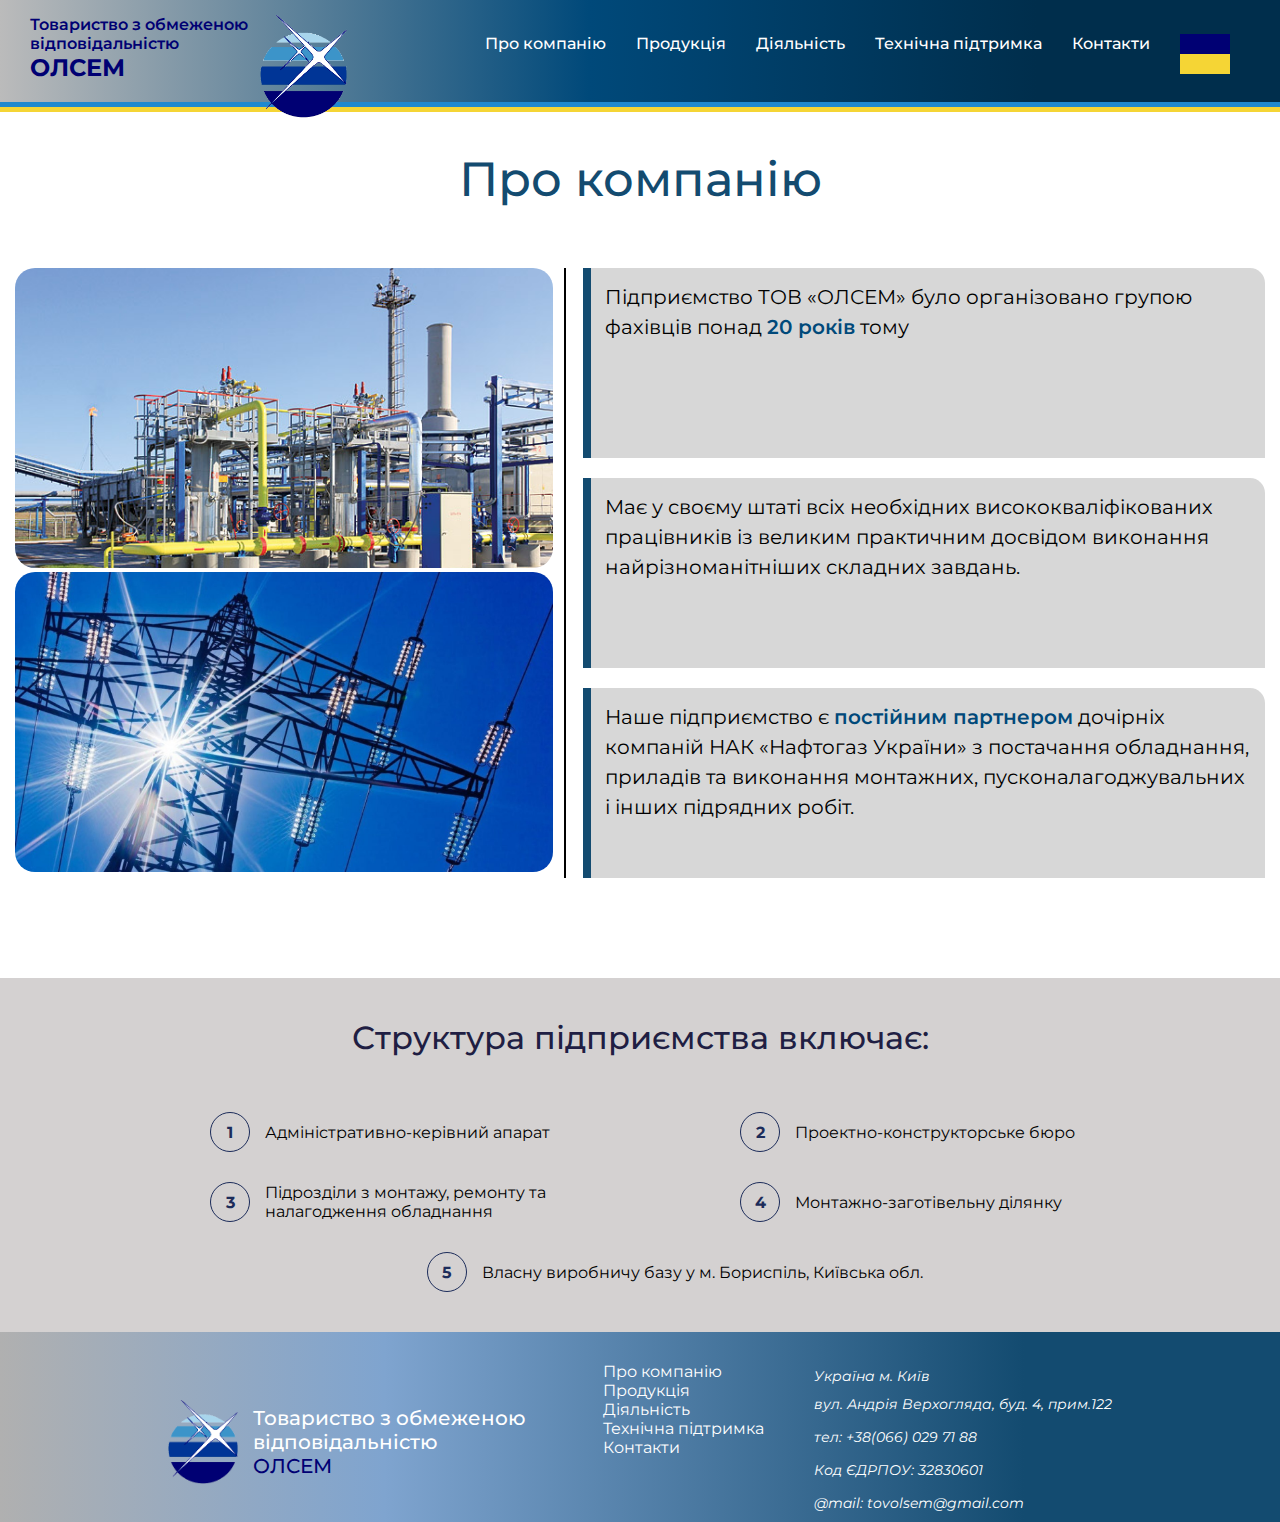
==== page/about-olsem.html @ 6e3f9c7f "Add OLSEM files" ====
<!DOCTYPE html>
<html lang="en">
<head>
    <meta charset="UTF-8">
    <meta name="viewport" content="width=device-width, initial-scale=1.0">
    <title>Про компанію</title>
    <link href="https://fonts.googleapis.com/css2?family=Montserrat:ital,wght@0,100..900;1,100..900&display=swap"
        rel="stylesheet">
    <link rel="stylesheet" href="../page.css/about-olsem.css">
</head>
<body>
    <header class="header">
        <div class="container header__menu-container">
            <div class="header__container">
                <nav class="header__nav drop-down-menu">
                    <div class="header__logo">
                        <a href="../index.html">
                            <img class="header__logo-img" src="../img/logo/logo-olsem.png" alt="">
                        </a>
                        <p class="header__logo-name">Товариство з обмеженою відповідальністю <span
                                class="text-uppercase">олсем</span>
    
                            </a>
                    </div>
                    <ul class="header__menu ">
                        <li><a class="link" href="">Про компанію</a>
                            <ul>
                                <li><a class="link" href="about-olsem.html">Про компанію</a></li>
                                <li><a class="link" href="gallery.html">Галерея</a></li>
                                <li><a class="link" href="charity.html">Благодійність</a></li>
                                <li><a class="link" href="../index.html#partners">Наші клієнти і партнери</a></li>
                            </ul>
                        </li>
                        <li><a class="link" href="">Продукція</a>
                            <ul>
                                <li><a class="link" href="">Автоматичні комплекси одоризації газу</a></li>
                            </ul>
                        </li>
                        <li><a class="link" href="../index.html#activity-section">Діяльність</a>
                            <ul>
                                <li><a class="link" href="services.html">Діяльність</a></li>
                                <li><a class="link" href="service-naftogaz.html">Виконання робіт на об'єктах НАК
                                        "Нафтогаз України"</a></li>
                                <li><a class="link" href="execution-works.html">Виконання робіт з проектування та
                                        будівництва об'єктів
                                        архітектури</a></li>
                                <li><a class="link" href="additional.html">Додаткові можливості підпиємства</a></li>
                            </ul>
                        </li>
                        <li><a class="link" href="contact.html">Технічна підтримка</a></li>
                        <li><a class="link" href="contact.html">Контакти</a></li>
                        <button class="header__flag" id="header-flag"></button>
                    </ul>
                </nav>
            </div>
        </div>
    </header>
    <main>
        <section class="about-company-section section">
            <div class="container">
                <h2 class="section-title">Про компанію</h2>
                <div class="about-company-section__content">
                    <div clclass="about-company-section__picture">
                        <img class="about-company-section__img" src="../img/about-png/about-png.jpg" alt="">
                        <img class="about-company-section__img" src="../img/about-png/about-png2.jpg" alt="">
                    </div>
                    <div class="about-company-section__card">
                        <div class="about-company-section__card-text">
                            Підприємство ТОВ «ОЛСЕМ» було організовано групою фахівців понад <span
                                class="card-text__span">20 років</span> тому
                        </div>
                        <div class="about-company-section__card-text">
                            Має у своєму штаті всіх необхідних висококваліфікованих працівників із великим практичним
                            досвідом виконання
                            найрізноманітніших складних завдань.
                        </div>
                        <div class="about-company-section__card-text">
                            Наше підприємство є <span class="card-text__span">постійним партнером</span> дочірніх компаній
                            НАК «Нафтогаз України» з
                            постачання обладнання, приладів та виконання монтажних, пусконалагоджувальних і інших підрядних
                            робіт.
                        </div>
                    </div>
                </div>
            </div>
        </section>
        <section class="section-structure">
            <div class="container section-structure__container">
                <h3 class="structure-title">Структура підприємства включає:</h3>
                <div class="section-structure__content">
                    <div class="section-structure__list">
                        <div class="section-structure__item">
                            <span class="section-structure__circle">1</span>
                            <p>Адміністративно-керівний апарат</p>
                        </div>
                        <div class="section-structure__item">
                            <span class="section-structure__circle">2</span>
                            <p>Проектно-конструкторське бюро</p>
                        </div>
                        <div class="section-structure__item">
                            <span class="section-structure__circle">3</span>
                            <p>Підрозділи з монтажу, ремонту та налагодження обладнання</p>
                        </div>
                        <div class="section-structure__item">
                            <span class="section-structure__circle">4</span>
                            <p>Монтажно-заготівельну ділянку</p>
                        </div>
                        <div class="section-structure__item centered-item ">
                            <span class="section-structure__circle">5</span>
                            <p>Власну виробничу базу у м. Бориспіль, Київська обл.</p>
                        </div>
                    </div>
                </div>
            </div>
        </div>
    </section>
    </main>
    <footer class="footer">
        <div class="container">
            <div class="footer__container">
                <nav class="footer__nav">
                    <div class="footer__logo">
                        <img class="footrer__logo-img" src="../img/logo/logo-olsem.png" alt="">
                        <p class="footer__logo-name">Товариство з обмеженою відповідальністю
                            <br>
                            <span class="footer-uppercase">олсем</span>
                        </p>
                    </div>
                    <div class="footer__menu">
                        <ul>
                            <li><a class="footer__menu-list" href="../about-olsem/index.html">Про компанію</a></li>
                            <li><a class="footer__menu-list" href="">Продукція</a></li>
                            <li><a class="footer__menu-list" href="../services/index.html">Діяльність</a></li>
                            <li><a class="footer__menu-list" href="">Технічна підтримка</a></li>
                            <li><a class="footer__menu-list" href="../contact/index.html">Контакти</a></li>
                        </ul>
                    </div>
                    <address class="footer__address">
                        <div class="footer__address-contacts">
                            <ul class="footer__address-list">
                                <li>
                                    <a class="footer__address-link" href="https://maps.app.goo.gl/3vTok28PjN85QiVF7"
                                        target="_blank">Україна
                                        м. Київ
                                        <br>
                                        вул. Андрія Верхогляда, буд. 4, прим.122</a>
                                    <a class="footer__address-link" href="tel:+38(066)029 1 88 ">тел: +38(066) 029 71
                                        88 </a>
                                </li>
                                <li>
                                    <a class="footer__address-link" href="#">Код ЄДРПОУ: 32830601</a>
                                </li>
                                <li>
                                    <a class="footer__address-link" href="mailto:tovolsem@gmail.com">@mail:
                                        tovolsem@gmail.com</a>
    
                                </li>
                            </ul>
                        </div>
                    </address>
                </nav>
    
            </div>
        </div>
    </footer>
</body>
</html>
---- page.css/about-olsem.css ----
* {
    margin: 0;
    padding: 0;
    box-sizing: border-box;
    list-style: none;
    text-decoration: none;
    font-family: "Montserrat", sans-serif;
}

.container {
    width: 100%;
    margin: 0 auto;
    max-width: 1440px;

}
.section {
    width: 100%;
    padding: 100px 0;
}

.header {
    position: absolute;
    top: 0;
    left: 0;
    width: 100%;

}

.header__menu-container {
    max-width: none;
}

.header__container {
    height: auto;
    min-height: 89px;
    display: flex;
    justify-content: space-between;
    background: linear-gradient(-90deg, #002E4C 19%, #00497A 54%, #BBBBBB 100%);
}

.header__nav {
    width: 100%;
    flex-grow: 1;
    display: flex;
    align-items: center;
    justify-content: space-between;
}

.header__logo {
    position: relative;
    top: 15px;
    display: flex;
    flex-direction: row-reverse;
    justify-content: center;
    margin-left: 30px;
}

.header__logo-name {
    width: 230px;
    font-size: 16px;
    color: #000073;
    font-weight: 600;
}

.text-uppercase {
    font-size: 24px;
    font-weight: bold;
    text-transform: uppercase;
}

.header__logo-img {
    position: relative;
    top: 0;
    width: 87px;
    height: 103px;
    z-index: 2;

}

.header__menu {
    display: flex;
    gap: 30px;
    flex-grow: 1;
    justify-content: end;
    font-weight: 500;
    margin-right: 50px;
}

.drop-down-menu ul li {
    position: relative;
    float: left;

}

.drop-down-menu ul li a {
    text-decoration: none;
    font-size: 16px;
    color: #FFF;
    display: block;
    transition: max-height 0.5s ease;

}

.drop-down-menu ul li a:hover {
    color: #5f7cff;
}



.drop-down-menu ul li ul {
    position: absolute;
    top: 100%;
    left: 0;
    width: 200px;
    background-color: #00497aa4;
    font-weight: 400;
    z-index: 2;
    list-style: none;
    padding: 0;
    margin-top: 10px;
    border-radius: 10px;
    max-height: 0;
    overflow: hidden;
    opacity: 0;
    visibility: hidden;
    transition: max-height 0.5s ease-out, opacity 0.3s ease-out, visibility 0.3s ease-out;
}

.drop-down-menu ul li ul li {
    width: 100%;
    border: 1px solid rgba(255, 255, 255, 0.2);
    padding: 10px;
}

.drop-down-menu ul li ul :hover {
    background: #002E4C;
}

.drop-down-menu ul li:hover>ul {
    max-height: 350px;
    border-radius: 10px;
    opacity: 1;
    visibility: visible;
}

.header__flag {
    width: 50px;
    height: 40px;
    border: none;
    background: linear-gradient(to top, #F5D535 50%, #000073 50%);
}

.header::before {
    content: "";
    position: absolute;
    bottom: -5px;
    left: 0;
    width: 100%;
    height: 5px;
    background-color: #F5D535;
}

.header::after {
    content: "";
    position: absolute;
    bottom: 0;
    left: 0;
    width: 100%;
    height: 5px;
    background-color: #1F89CF;
}

.about-company-section{
    padding-top: 150px;
    
}
.section-title {
    font-size: 48px;
    color: #134B70;
    text-align: center;
    font-weight: 500;
}
.about-company-section__content{
    position: relative;
    display: flex;
    gap: 30px;
    justify-content: center;
    width: 1250px;
    margin: 0 auto;
    padding-top: 60px;
}
.about-company-section__content::before {
    content: "";
    position: absolute;
    height: 610px;
    bottom: 0;
    left: 44%;
    width: 2px;
    background-color: #000;
    transform: translateX(-50%);
}
.about-company-section__picture{
    flex: 1 1 30%;
    display: flex;
    flex-direction: column;
    gap: 20px;
}
.about-company-section__img{
    width: 100%;
    height: 300px;
    border-radius: 20px;
    object-fit: cover;
}
.about-company-section__card{
    flex: 1 1 100%;
    display: flex;
    flex-direction: column;
    gap: 20px;
}
.card-text__span{
    font-weight: 600;
    color: #00497A;
}
.about-company-section__card-text{
    background-color: #D7D7D7;
    border-left: 8px solid #134B70;
    padding: 14px;
    height: 190px;
    border-radius: 0 15px 0 0 ;
    font-size: 20px;
    line-height: 1.5;
}
.section-structure {
    background-color: #D4D1D1;
    width: 100%;
    padding: 40px 20px;
    text-align: center;

}
.structure-title{
    font-size: 32px;
    color: #201E43;
    font-weight: 500;
    text-align: center;

}

.section-structure__list{
    display: grid;
    grid-template-columns: repeat(auto-fit, minmax(450px, 1fr));
    gap: 30px 60px;
    max-width: 1000px;
    margin: 0 auto;
    text-align: left;
    margin-top: 55px;
}

.section-structure__item{
    display: flex;
    align-items: center;
    gap: 15px;
    margin-left: 70px;
}
.centered-item {
    grid-column: 1 / -1;
    justify-self: center;
}
.section-structure__circle {
    display: inline-flex;
    align-items: center;
    justify-content: center;
    width: 40px;
    height: 40px;
    border: 1px solid #1c2c5a;
    border-radius: 50%;
    font-weight: bold;
    color: #1c2c5a;
    font-size: 16px;
    flex-shrink: 0;
}
.section-structure__container{
    max-width: none;
}
.footer {
    position: relative;
    background: linear-gradient(90deg, #B0B0B0 0%, #7FA4CF 30%, #134B70 80%);
}

.footer__container {
    display: flex;
    justify-content: center;
    align-items: center;
    flex-direction: row;
    padding-top: 30px;
}

.footer__logo {
    display: flex;
    align-items: center;
    gap: 15px;

}

.footrer__logo-img {
    width: 70px;
    height: auto;

}

.footer__logo-name {
    max-width: 300px;
    font-size: 20px;
    font-weight: 500;
    color: #FFF;
    text-align: left;
}

.footer-uppercase {
    text-transform: uppercase;
    color: #000073;
}

.footer__nav {
    display: flex;
    justify-content: space-between;
    flex-direction: row;
    color: #FFF;
    gap: 50px;
}

.footer__menu-list {
    color: #FFF;
}
.footer__menu-list:hover{
    text-decoration: underline;
    color: #000073;
}

.footer__address {
    text-align: right;
}

.footer__address-contacts {
    display: flex;
    text-align: left;
    line-height: 2;
}

.footer__address-link {
    color: #FFF;
    display: block;
    font-size: 14px;
    margin-bottom: 5px;
    transition: opacity 0.3s ease;
}

.footer__address-link:hover {
    opacity: 0.7;
}
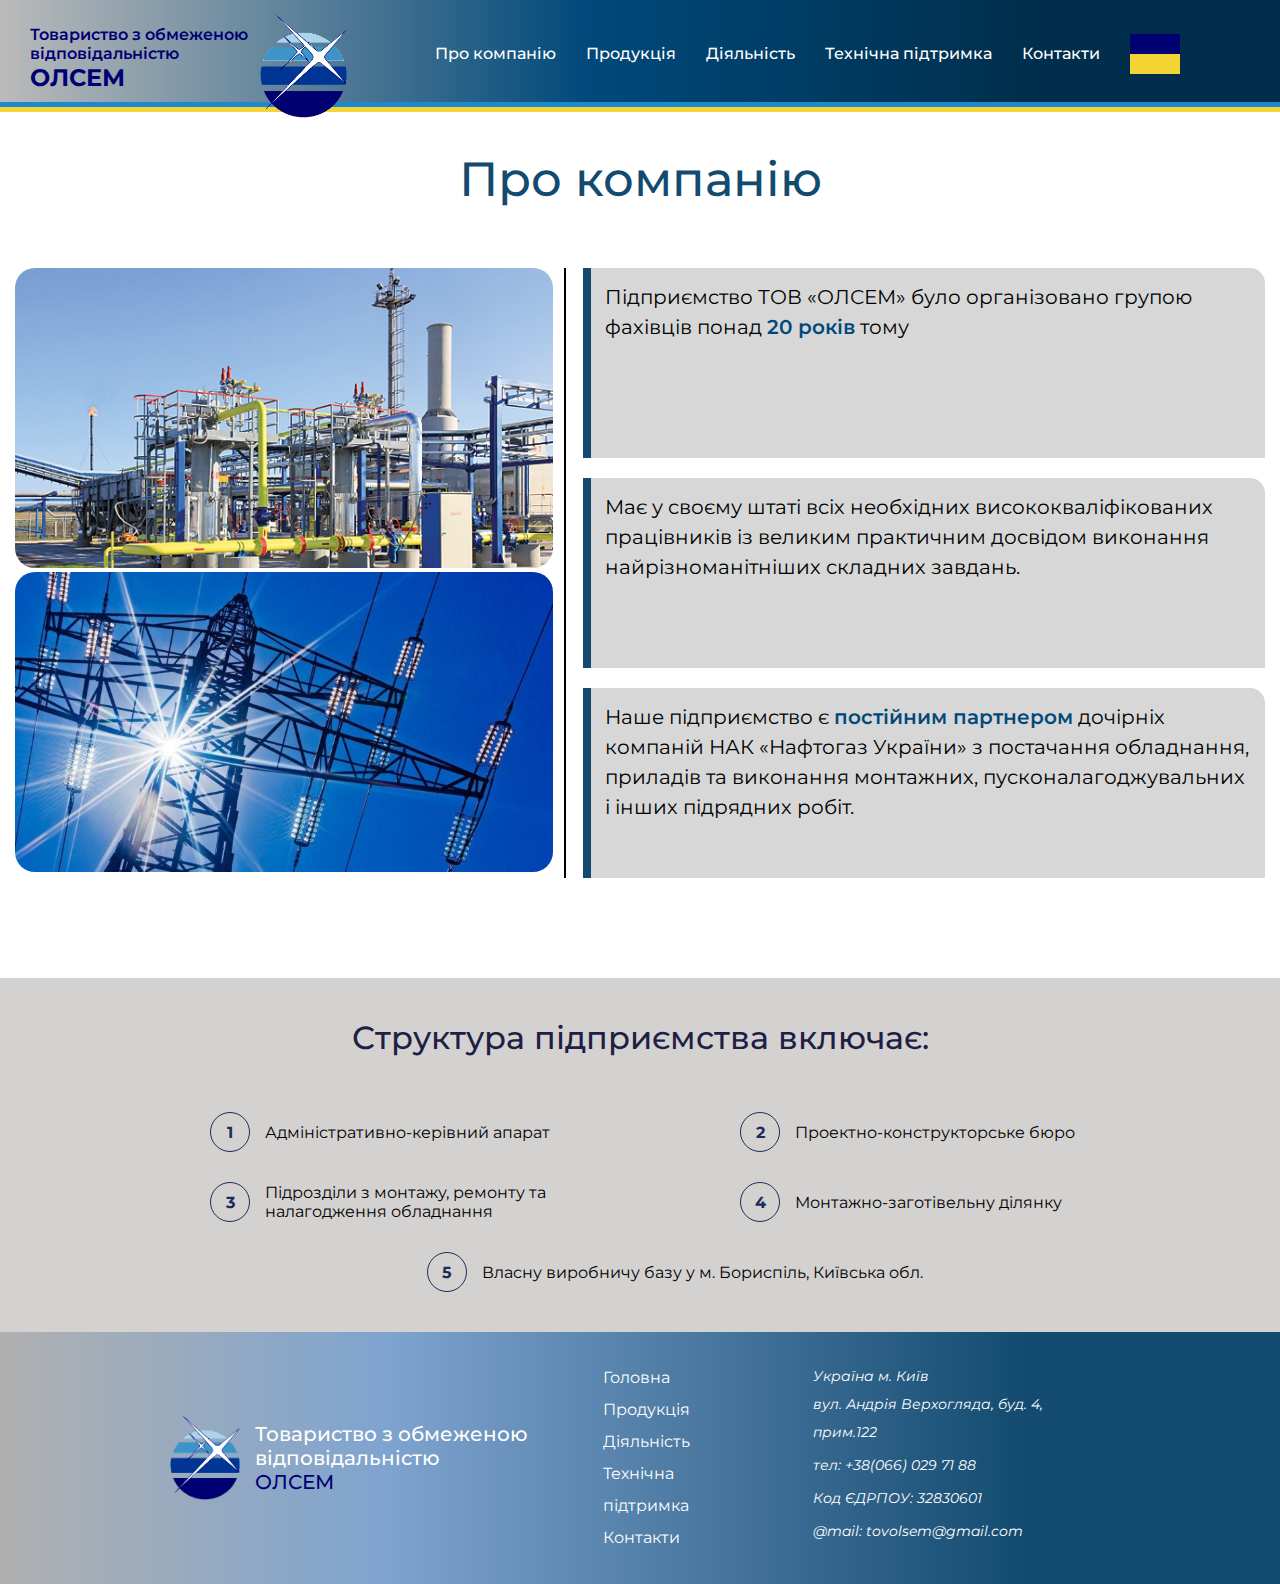
==== commit 9182a239: "mobile version" ====
--- a/page/about-olsem.html
+++ b/page/about-olsem.html
@@ -2,59 +2,15 @@
 <html lang="en">
 <head>
     <meta charset="UTF-8">
-    <meta name="viewport" content="width=device-width, initial-scale=1.0">
+    <meta name="viewport" content="width=1440, initial-scale=1.0">
     <title>Про компанію</title>
     <link href="https://fonts.googleapis.com/css2?family=Montserrat:ital,wght@0,100..900;1,100..900&display=swap"
         rel="stylesheet">
+    <link rel="stylesheet" href="../page.css/navigation.css">
     <link rel="stylesheet" href="../page.css/about-olsem.css">
 </head>
 <body>
-    <header class="header">
-        <div class="container header__menu-container">
-            <div class="header__container">
-                <nav class="header__nav drop-down-menu">
-                    <div class="header__logo">
-                        <a href="../index.html">
-                            <img class="header__logo-img" src="../img/logo/logo-olsem.png" alt="">
-                        </a>
-                        <p class="header__logo-name">Товариство з обмеженою відповідальністю <span
-                                class="text-uppercase">олсем</span>
-    
-                            </a>
-                    </div>
-                    <ul class="header__menu ">
-                        <li><a class="link" href="">Про компанію</a>
-                            <ul>
-                                <li><a class="link" href="about-olsem.html">Про компанію</a></li>
-                                <li><a class="link" href="gallery.html">Галерея</a></li>
-                                <li><a class="link" href="charity.html">Благодійність</a></li>
-                                <li><a class="link" href="../index.html#partners">Наші клієнти і партнери</a></li>
-                            </ul>
-                        </li>
-                        <li><a class="link" href="">Продукція</a>
-                            <ul>
-                                <li><a class="link" href="">Автоматичні комплекси одоризації газу</a></li>
-                            </ul>
-                        </li>
-                        <li><a class="link" href="../index.html#activity-section">Діяльність</a>
-                            <ul>
-                                <li><a class="link" href="services.html">Діяльність</a></li>
-                                <li><a class="link" href="service-naftogaz.html">Виконання робіт на об'єктах НАК
-                                        "Нафтогаз України"</a></li>
-                                <li><a class="link" href="execution-works.html">Виконання робіт з проектування та
-                                        будівництва об'єктів
-                                        архітектури</a></li>
-                                <li><a class="link" href="additional.html">Додаткові можливості підпиємства</a></li>
-                            </ul>
-                        </li>
-                        <li><a class="link" href="contact.html">Технічна підтримка</a></li>
-                        <li><a class="link" href="contact.html">Контакти</a></li>
-                        <button class="header__flag" id="header-flag"></button>
-                    </ul>
-                </nav>
-            </div>
-        </div>
-    </header>
+    <header class="header" id="menu"></header>
     <main>
         <section class="about-company-section section">
             <div class="container">
@@ -115,53 +71,8 @@
         </div>
     </section>
     </main>
-    <footer class="footer">
-        <div class="container">
-            <div class="footer__container">
-                <nav class="footer__nav">
-                    <div class="footer__logo">
-                        <img class="footrer__logo-img" src="../img/logo/logo-olsem.png" alt="">
-                        <p class="footer__logo-name">Товариство з обмеженою відповідальністю
-                            <br>
-                            <span class="footer-uppercase">олсем</span>
-                        </p>
-                    </div>
-                    <div class="footer__menu">
-                        <ul>
-                            <li><a class="footer__menu-list" href="../about-olsem/index.html">Про компанію</a></li>
-                            <li><a class="footer__menu-list" href="">Продукція</a></li>
-                            <li><a class="footer__menu-list" href="../services/index.html">Діяльність</a></li>
-                            <li><a class="footer__menu-list" href="">Технічна підтримка</a></li>
-                            <li><a class="footer__menu-list" href="../contact/index.html">Контакти</a></li>
-                        </ul>
-                    </div>
-                    <address class="footer__address">
-                        <div class="footer__address-contacts">
-                            <ul class="footer__address-list">
-                                <li>
-                                    <a class="footer__address-link" href="https://maps.app.goo.gl/3vTok28PjN85QiVF7"
-                                        target="_blank">Україна
-                                        м. Київ
-                                        <br>
-                                        вул. Андрія Верхогляда, буд. 4, прим.122</a>
-                                    <a class="footer__address-link" href="tel:+38(066)029 1 88 ">тел: +38(066) 029 71
-                                        88 </a>
-                                </li>
-                                <li>
-                                    <a class="footer__address-link" href="#">Код ЄДРПОУ: 32830601</a>
-                                </li>
-                                <li>
-                                    <a class="footer__address-link" href="mailto:tovolsem@gmail.com">@mail:
-                                        tovolsem@gmail.com</a>
-    
-                                </li>
-                            </ul>
-                        </div>
-                    </address>
-                </nav>
-    
-            </div>
-        </div>
-    </footer>
+    <footer class="footer" id="footer"></footer>
+
+    <script src="../js/navigation-loader.js"></script>
 </body>
 </html>--- a/page.css/navigation.css
+++ b/page.css/navigation.css
@@ -0,0 +1,378 @@
+.container {
+    width: 100%;
+    margin: 0 auto;
+    max-width: 1440px;
+}
+
+.header {
+    position: absolute;
+    top: 0;
+    left: 0;
+    width: 100%;
+
+}
+
+.header__menu-container {
+    max-width: none;
+    width: 100%;
+}
+
+.header__container {
+    height: auto;
+    min-height: 89px;
+    display: flex;
+    justify-content: space-between;
+    background: linear-gradient(-90deg, #002E4C 19%, #00497A 54%, #BBBBBB 100%);
+}
+
+.header__nav {
+    width: 100%;
+    flex-grow: 1;
+    display: flex;
+    align-items: center;
+    justify-content: space-between;
+}
+
+.header__logo {
+    position: relative;
+    top: 15px;
+    display: flex;
+    flex-direction: row-reverse;
+    justify-content: center;
+    margin-left: 30px;
+}
+
+.header__logo-name {
+    width: 230px;
+    font-size: 16px;
+    color: #000073;
+    font-weight: 600;
+    padding-top: 10px;
+}
+
+.text-uppercase {
+    font-size: 24px;
+    font-weight: bold;
+    text-transform: uppercase;
+}
+
+.header__logo-img {
+    position: relative;
+    top: 0;
+    width: 87px;
+    height: 103px;
+    z-index: 2;
+
+}
+
+.header__menu {
+    display: flex;
+    gap: 30px;
+    flex-grow: 1;
+    justify-content: end;
+    font-weight: 500;
+    margin-right: 100px;
+    align-items: center;
+}
+
+.drop-down-menu ul li {
+    position: relative;
+    float: left;
+
+}
+
+.drop-down-menu ul li a {
+    text-decoration: none;
+    font-size: 16px;
+    color: #FFF;
+    display: block;
+    transition: max-height 0.5s ease;
+
+}
+
+.drop-down-menu ul li a:hover {
+    color: #5f7cff;
+}
+
+
+
+.drop-down-menu ul li ul {
+    position: absolute;
+    top: 100%;
+    left: 0;
+    width: 200px;
+    background-color: #00497aa4;
+    font-weight: 400;
+    z-index: 2;
+    list-style: none;
+    padding: 0;
+    margin-top: 10px;
+    border-radius: 10px;
+    max-height: 0;
+    overflow: hidden;
+    opacity: 0;
+    visibility: hidden;
+    transition: max-height 0.5s ease-out, opacity 0.3s ease-out, visibility 0.3s ease-out;
+}
+
+.drop-down-menu ul li ul li {
+    width: 100%;
+    border: 1px solid rgba(255, 255, 255, 0.2);
+    padding: 10px;
+}
+
+.drop-down-menu ul li ul :hover {
+    background: #002E4C;
+}
+
+.drop-down-menu ul li:hover>ul {
+    max-height: 350px;
+    border-radius: 10px;
+    opacity: 1;
+    visibility: visible;
+}
+
+.header__flag {
+    width: 50px;
+    height: 40px;
+    border: none;
+    background: linear-gradient(to top, #F5D535 50%, #000073 50%);
+}
+
+.header::before {
+    content: "";
+    position: absolute;
+    bottom: -5px;
+    left: 0;
+    width: 100%;
+    height: 5px;
+    background-color: #F5D535;
+}
+
+.header::after {
+    content: "";
+    position: absolute;
+    bottom: 0;
+    left: 0;
+    width: 100%;
+    height: 5px;
+    background-color: #1F89CF;
+}
+
+.mobile-menu {
+    position: fixed;
+    top: 0;
+    left: 0;
+    z-index: 2;
+    width: 100%;
+    height: 100%;
+    transform: translateX(100%);
+    background-color: #134B70;
+    transition: transform 0.5s;
+}
+
+.mobile-menu.is-open {
+    transform: translateX(0);
+}
+
+.mobile-menu__btn-close {
+    position: absolute;
+    top: 16px;
+    right: 24px;
+    display: flex;
+    align-items: center;
+    justify-content: center;
+    padding: 0;
+    fill: transparent;
+    background-color: transparent;
+    cursor: pointer;
+}
+
+.mobile-menu__logo {
+    margin: 32px 10px;
+    width: 230px;
+    gap: 10px;
+    font-size: 10px;
+    height: 60px;
+    display: flex;
+}
+
+.mobile-menu__logo-name {
+    color: #FFF;
+}
+
+.mobile-menu__list {
+    display: flex;
+    flex-direction: column;
+    gap: 16px;
+    color: #FFF;
+    margin-left: 32px;
+}
+
+.mobile-menu__link {
+    font-size: 14px;
+    line-height: 1.5;
+    text-decoration: none;
+}
+
+/* .menu-btn-open {
+    display: none;
+} */
+
+.mobile-menu__link {
+    color: #FFF;
+}
+
+/* @media screen and (max-width: 1023px) {
+    .header {
+        width: 100%;
+    }
+
+    .header__menu {
+        display: none;
+    }
+
+    .menu-btn-open {
+        display: flex;
+        align-items: center;
+        border: none;
+        background: none;
+
+    }
+
+    .menu-btn-close {
+        border: none;
+        background: none;
+    }
+
+    .drop-down-menu ul {
+        padding: 0;
+        margin: 0;
+        list-style: none;
+    }
+
+    .drop-down-menu ul li {
+        position: relative;
+        flex: 0;
+    }
+
+    .drop-down-menu ul li a {
+        text-decoration: none;
+        font-size: 16px;
+        color: #FFF;
+        padding: 8px 16px;
+        display: block;
+    }
+
+    .drop-down-menu ul li a:hover {
+        font-weight: 600;
+    }
+
+    .drop-down-menu ul li ul {
+        position: relative;
+        top: 0;
+        left: 20px;
+        background-color: transparent;
+        max-height: 0;
+        overflow: hidden;
+        opacity: 0;
+        visibility: hidden;
+        transition: max-height 0.5s ease, opacity 0.3s ease, visibility 0.3s ease;
+    }
+
+    .drop-down-menu ul li ul li {
+        padding: 0;
+        border: none;
+    }
+
+    .drop-down-menu ul li:hover>ul {
+        max-height: 300px;
+        opacity: 1;
+        visibility: visible;
+    }
+
+    .drop-down-menu ul li ul li a:hover {
+        background: rgba(255, 255, 255, 0.1);
+        font-weight: 400;
+    }
+} */
+
+.footer {
+    position: relative;
+    background: linear-gradient(90deg, #B0B0B0 0%, #7FA4CF 30%, #134B70 80%);
+}
+
+.footer__container {
+    display: flex;
+    justify-content: center;
+    align-items: center;
+    flex-direction: row;
+    padding: 30px 170px;
+}
+
+.footer__logo {
+    display: flex;
+    align-items: center;
+    gap: 15px;
+
+}
+
+.footrer__logo-img {
+    width: 70px;
+    height: auto;
+
+}
+
+.footer__logo-name {
+    max-width: 300px;
+    font-size: 20px;
+    font-weight: 500;
+    color: #FFF;
+    text-align: left;
+}
+
+.footer-uppercase {
+    text-transform: uppercase;
+    color: #000073;
+}
+
+.footer__nav {
+    width: 100%;
+    display: flex;
+    justify-content: space-between;
+    flex-direction: row;
+    color: #FFF;
+    gap: 50px;
+}
+.footer__menu{
+    line-height: 2;
+}
+.footer__menu-list {
+    color: #FFF;
+}
+.footer__menu-list:hover{
+    text-decoration: underline;
+    color: #000073;
+}
+
+.footer__address {
+    text-align: right;
+}
+
+.footer__address-contacts {
+    display: flex;
+    text-align: left;
+    line-height: 2;
+}
+
+.footer__address-link {
+    color: #FFF;
+    display: block;
+    font-size: 14px;
+    margin-bottom: 5px;
+    transition: opacity 0.3s ease;
+}
+
+.footer__address-link:hover {
+    opacity: 0.7;
+}--- a/page.css/about-olsem.css
+++ b/page.css/about-olsem.css
@@ -7,167 +7,9 @@
     font-family: "Montserrat", sans-serif;
 }
 
-.container {
-    width: 100%;
-    margin: 0 auto;
-    max-width: 1440px;
-
-}
 .section {
     width: 100%;
     padding: 100px 0;
-}
-
-.header {
-    position: absolute;
-    top: 0;
-    left: 0;
-    width: 100%;
-
-}
-
-.header__menu-container {
-    max-width: none;
-}
-
-.header__container {
-    height: auto;
-    min-height: 89px;
-    display: flex;
-    justify-content: space-between;
-    background: linear-gradient(-90deg, #002E4C 19%, #00497A 54%, #BBBBBB 100%);
-}
-
-.header__nav {
-    width: 100%;
-    flex-grow: 1;
-    display: flex;
-    align-items: center;
-    justify-content: space-between;
-}
-
-.header__logo {
-    position: relative;
-    top: 15px;
-    display: flex;
-    flex-direction: row-reverse;
-    justify-content: center;
-    margin-left: 30px;
-}
-
-.header__logo-name {
-    width: 230px;
-    font-size: 16px;
-    color: #000073;
-    font-weight: 600;
-}
-
-.text-uppercase {
-    font-size: 24px;
-    font-weight: bold;
-    text-transform: uppercase;
-}
-
-.header__logo-img {
-    position: relative;
-    top: 0;
-    width: 87px;
-    height: 103px;
-    z-index: 2;
-
-}
-
-.header__menu {
-    display: flex;
-    gap: 30px;
-    flex-grow: 1;
-    justify-content: end;
-    font-weight: 500;
-    margin-right: 50px;
-}
-
-.drop-down-menu ul li {
-    position: relative;
-    float: left;
-
-}
-
-.drop-down-menu ul li a {
-    text-decoration: none;
-    font-size: 16px;
-    color: #FFF;
-    display: block;
-    transition: max-height 0.5s ease;
-
-}
-
-.drop-down-menu ul li a:hover {
-    color: #5f7cff;
-}
-
-
-
-.drop-down-menu ul li ul {
-    position: absolute;
-    top: 100%;
-    left: 0;
-    width: 200px;
-    background-color: #00497aa4;
-    font-weight: 400;
-    z-index: 2;
-    list-style: none;
-    padding: 0;
-    margin-top: 10px;
-    border-radius: 10px;
-    max-height: 0;
-    overflow: hidden;
-    opacity: 0;
-    visibility: hidden;
-    transition: max-height 0.5s ease-out, opacity 0.3s ease-out, visibility 0.3s ease-out;
-}
-
-.drop-down-menu ul li ul li {
-    width: 100%;
-    border: 1px solid rgba(255, 255, 255, 0.2);
-    padding: 10px;
-}
-
-.drop-down-menu ul li ul :hover {
-    background: #002E4C;
-}
-
-.drop-down-menu ul li:hover>ul {
-    max-height: 350px;
-    border-radius: 10px;
-    opacity: 1;
-    visibility: visible;
-}
-
-.header__flag {
-    width: 50px;
-    height: 40px;
-    border: none;
-    background: linear-gradient(to top, #F5D535 50%, #000073 50%);
-}
-
-.header::before {
-    content: "";
-    position: absolute;
-    bottom: -5px;
-    left: 0;
-    width: 100%;
-    height: 5px;
-    background-color: #F5D535;
-}
-
-.header::after {
-    content: "";
-    position: absolute;
-    bottom: 0;
-    left: 0;
-    width: 100%;
-    height: 5px;
-    background-color: #1F89CF;
 }
 
 .about-company-section{
@@ -280,80 +122,4 @@
 }
 .section-structure__container{
     max-width: none;
-}
-.footer {
-    position: relative;
-    background: linear-gradient(90deg, #B0B0B0 0%, #7FA4CF 30%, #134B70 80%);
-}
-
-.footer__container {
-    display: flex;
-    justify-content: center;
-    align-items: center;
-    flex-direction: row;
-    padding-top: 30px;
-}
-
-.footer__logo {
-    display: flex;
-    align-items: center;
-    gap: 15px;
-
-}
-
-.footrer__logo-img {
-    width: 70px;
-    height: auto;
-
-}
-
-.footer__logo-name {
-    max-width: 300px;
-    font-size: 20px;
-    font-weight: 500;
-    color: #FFF;
-    text-align: left;
-}
-
-.footer-uppercase {
-    text-transform: uppercase;
-    color: #000073;
-}
-
-.footer__nav {
-    display: flex;
-    justify-content: space-between;
-    flex-direction: row;
-    color: #FFF;
-    gap: 50px;
-}
-
-.footer__menu-list {
-    color: #FFF;
-}
-.footer__menu-list:hover{
-    text-decoration: underline;
-    color: #000073;
-}
-
-.footer__address {
-    text-align: right;
-}
-
-.footer__address-contacts {
-    display: flex;
-    text-align: left;
-    line-height: 2;
-}
-
-.footer__address-link {
-    color: #FFF;
-    display: block;
-    font-size: 14px;
-    margin-bottom: 5px;
-    transition: opacity 0.3s ease;
-}
-
-.footer__address-link:hover {
-    opacity: 0.7;
 }